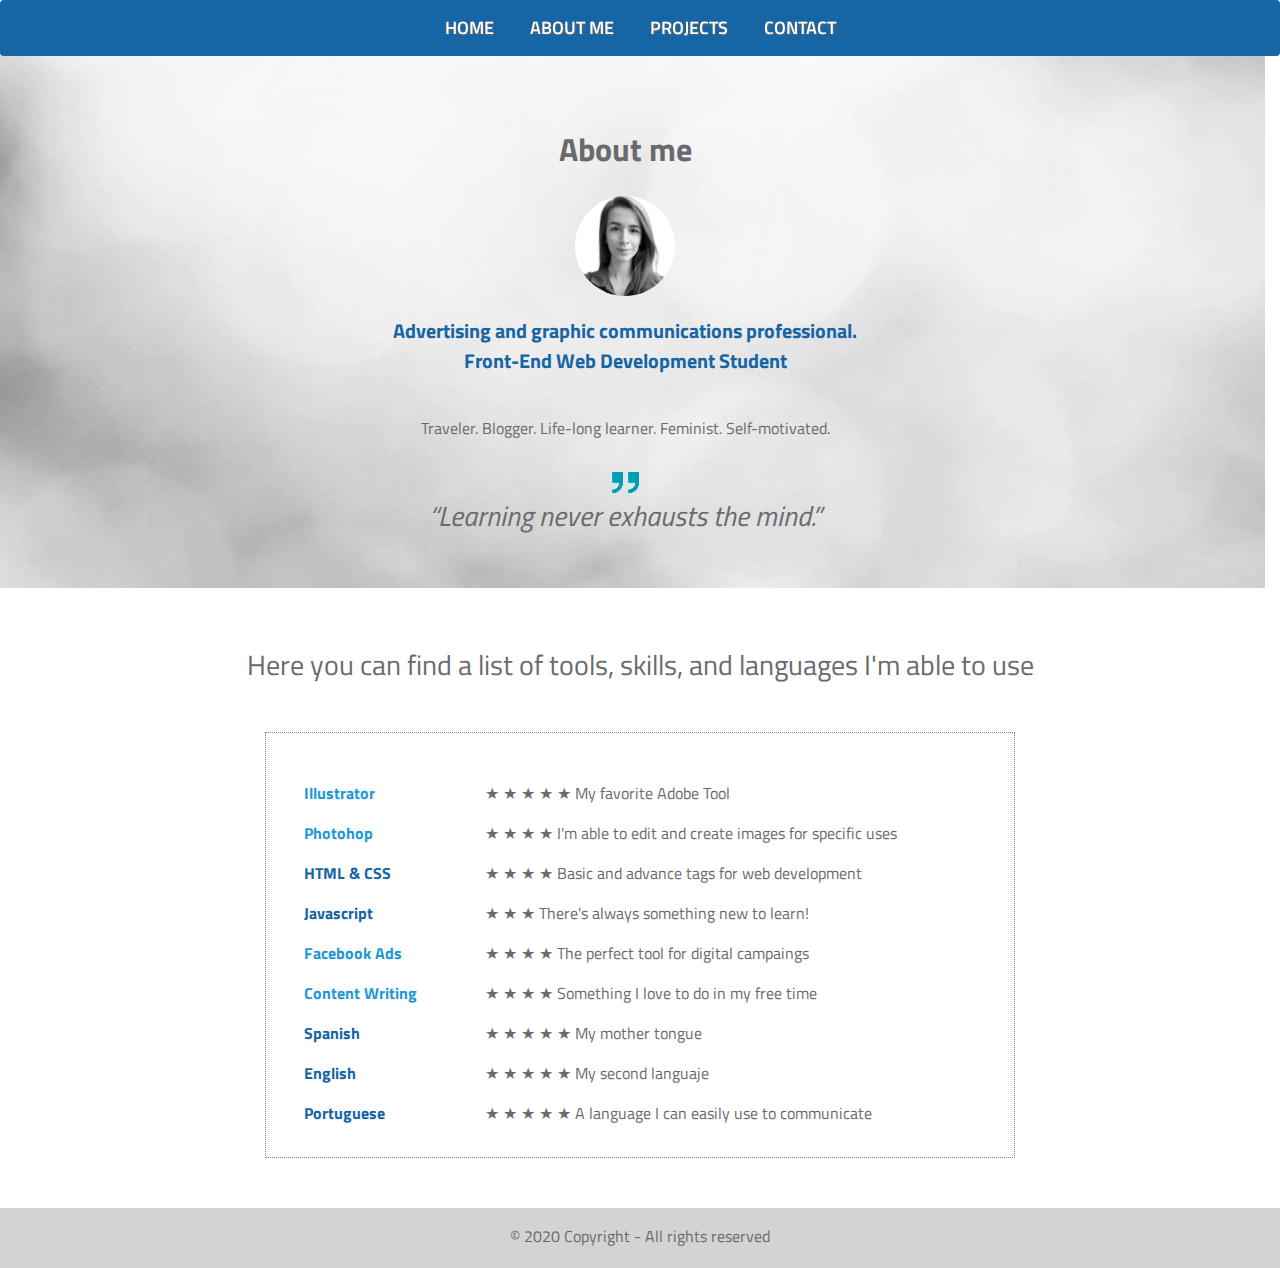
==== pages/about.html @ aea6ceb0 "pagina about me terminada" ====
<!DOCTYPE html>
<html lang="en">
<head>
    <meta charset="UTF-8">
    <meta name="viewport" content="width=device-width, initial-scale=1.0">
    <link rel="stylesheet" href="../css/normalize.css">
    <link rel="stylesheet" href="../css/styles.css">
    <link rel="stylesheet" href="../css/pages.css">
    <link rel="stylesheet" href="https://stackpath.bootstrapcdn.com/bootstrap/4.4.1/css/bootstrap.min.css" integrity="sha384-Vkoo8x4CGsO3+Hhxv8T/Q5PaXtkKtu6ug5TOeNV6gBiFeWPGFN9MuhOf23Q9Ifjh" crossorigin="anonymous">
    <link href="https://use.fontawesome.com/releases/v5.0.7/css/all.css" rel="stylesheet">
    <script src="https://code.jquery.com/jquery-3.4.1.slim.min.js" integrity="sha384-J6qa4849blE2+poT4WnyKhv5vZF5SrPo0iEjwBvKU7imGFAV0wwj1yYfoRSJoZ+n" crossorigin="anonymous"></script>
    <script src="https://cdn.jsdelivr.net/npm/popper.js@1.16.0/dist/umd/popper.min.js" integrity="sha384-Q6E9RHvbIyZFJoft+2mJbHaEWldlvI9IOYy5n3zV9zzTtmI3UksdQRVvoxMfooAo" crossorigin="anonymous"></script>
    <script src="https://stackpath.bootstrapcdn.com/bootstrap/4.4.1/js/bootstrap.min.js" integrity="sha384-wfSDF2E50Y2D1uUdj0O3uMBJnjuUD4Ih7YwaYd1iqfktj0Uod8GCExl3Og8ifwB6" crossorigin="anonymous"></script>
    <title>Portfolio</title>
</head>
<body>

    <!--menu-->
    <header>
        <nav class="menu navbar navbar-expand-lg navbar-toggler justify-content-center fixed-top">       
                <ul class="navbar-nav">
                    <li class="nav-item"><a class="nav-link" href="../index.html">HOME</a></li>
                    <li class="nav-item"><a class="nav-link" href="">ABOUT ME</a></li>
                    <li class="nav-item"><a class="nav-link" href="">PROJECTS</a></li>
                    <li class="nav-item"><a class="nav-link" href="">CONTACT</a></li>
                </ul>    
        </nav>
    </header>


    <!--main content-->
    <div class="container-fluid top-about mx-auto no-padding">

        <!--Div top about-->
        <div class="row container-about w-100">
            <div class="col-xs-12 col-sm-12 col-md-12 text-center about-subt">
                <h2><b>About me</b></h2>
                <img class="rounded-circle profile2" src="../images/profile-picture2.png" alt="Valentina">
                <p class="about-desc"><b>Advertising and graphic communications professional.
                    <br>Front-End Web Development Student</b></p>
                <br>
                <p>Traveler. Blogger. Life-long learner. Feminist. Self-motivated.</p>
                <div class="blockquote-bg">
                    <blockquote class="blockquote">
                        <img class="d-inline-flex" src="../images/comilla-izq.png" alt="" width="30px">
                        <p class="blockquote-text">“Learning never exhausts the mind.”</p>
                    </blockquote>
                </div>
            </div>
        </div>

        <div class="container important-tools">
            <div><h3>Here you can find a list of tools, skills, and languages I'm able to use</h3></div>
        </div>
        
        <div class="container list-tools justify-content-center">
            <dl class="row list-items mt-5 ml-2">
                <dt class="col-xs-12 col-sm-12 col-md-3 list-items-lblue">Illustrator</dt>
                <p class="col-xs-12 col-sm-12 col-md-9">&#9733; &#9733; &#9733; &#9733; &#9733;  My favorite Adobe Tool</p>           
                <dt class="col-xs-12 col-sm-12 col-md-3 list-items-lblue">Photohop</dt>
                <p class="col-xs-12 col-sm-12 col-md-9">&#9733; &#9733; &#9733; &#9733;  I'm able to edit and create images for specific uses</p>
                <dt class="col-xs-12 col-sm-12 col-md-3 list-items-dblue">HTML & CSS</dt>
                <p class="col-xs-12 col-sm-12 col-md-9">&#9733; &#9733; &#9733; &#9733;  Basic and advance tags for web development</p>
                <dt class="col-xs-12 col-sm-12 col-md-3 list-items-dblue">Javascript</dt>
                <p class="col-xs-12 col-sm-12 col-md-9">&#9733; &#9733; &#9733; There's always something new to learn!</p>
                <dt class="col-xs-12 col-sm-12 col-md-3 list-items-lblue">Facebook Ads</dt>
                <p class="col-xs-12 col-sm-12 col-md-9">&#9733; &#9733; &#9733; &#9733; The perfect tool for digital campaings</p>
                <dt class="col-xs-12 col-sm-12 col-md-3 list-items-lblue">Content Writing</dt>
                <p class="col-xs-12 col-sm-12 col-md-9">&#9733; &#9733; &#9733; &#9733; Something I love to do in my free time</p>
                <dt class="col-xs-12 col-sm-12 col-md-3 list-items-dblue">Spanish</dt>
                <p class="col-xs-12 col-sm-12 col-md-9">&#9733; &#9733; &#9733; &#9733; &#9733;  My mother tongue</p>           
                <dt class="col-xs-12 col-sm-12 col-md-3 list-items-dblue">English</dt>
                <p class="col-xs-12 col-sm-12 col-md-9">&#9733; &#9733; &#9733; &#9733; &#9733;  My second languaje</p>           
                <dt class="col-xs-12 col-sm-12 col-md-3 list-items-dblue">Portuguese</dt>
                <p class="col-xs-12 col-sm-12 col-md-9">&#9733; &#9733; &#9733; &#9733; &#9733;  A language I can easily use to communicate</p>           

                </dl>
                </dd>
            </dl>
        </div>
    </div><!--aquí termina el container-fluid-->
    

    <!-- Footer -->
    <footer class="page-footer font-small mt-0">
        <div class="footer-copyright text-center"><p class="pt-3">© 2020 Copyright - All rights reserved</p>
        </div>
    </footer>
    <!-- Footer -->









    
</body>
</html>
---- css/styles.css ----
@import url('https://fonts.googleapis.com/css?family=Titillium+Web:400,600,700&display=swap');

/* variables */
:root {
    /* -- colors -- */
    --dark-blue: #1665a4;
    --light-blue: #2299d6;
    --grey:#6a6a6e;
}


html, body {
    margin: 0;
    padding: 0;
    font-family: 'Titillium Web', sans-serif !important;
    height: 100%;
}

/* menu y cabezote*/
nav.menu {
    background-color: var(--dark-blue) !important;
    display: flex;
    width: 100%;
    color: white !important;
    font-size: 18px;
    font-weight: 600;
    z-index: 4;
    padding: 0;
}

header ul {
    list-style: none;
    display: flex;
    margin: 0;
}

header ul li {   
    list-style: none;
    padding: 0;
  
}

header li a {
    text-decoration: none;
    color: white;
    padding: 20px 10px;
    text-shadow: 1px 1px 2px var(--grey);
}

header a:hover{
    background-color: var(--light-blue);
    color: white;
    text-decoration: none;
}

.nav-link {
    padding: 18px !important;
    margin-top: 0;
}


/* top image and texts*/

.top-section {

    margin-right: 0;
    margin-left: 0;    
    text-align: center;
    color: white;
    font-size: 18px;
    font-weight: 600;  
    position: relative;
}

.desc-top-section {
    position: absolute;
    left: 50%;
    top: 40%;
    transform: translateX(-50%) translateY(-50%);
}

.img-full {
    max-width: 100%;
    height: 100%;
}

.welcome {
    padding-top: 170px;
    text-shadow: 1px 1px 2px var(--grey);
}

.welcome-text {
    text-align: center;

    color: var(--dark-blue);
    text-decoration: none;
    font-size: 21px;
    background-color: white;
}

  
.welcome-description {
    color: var(--dark-blue);
    font-size: 20px;
}


/* about me info*/
.about-me {
    margin-top: 0;
    background-color: lightgrey;
    padding-top: 60px;
    padding-bottom: 60px;
}

.about-me-info {
    padding-right: 40px;
    padding-left: 40px;
}

.about-me-text {
    padding-right: 80px;
}

.about-me-pic {
    text-align: right;
}

.profile-pic {
    width: 210px;
    height: 210px;
}

h2 {
    padding-top: 10px;
    color: var(--grey);
    font-size: 20px;
}

p {
    color: var(--grey);
    font-size: 16px;
}

/* specific work*/

.selection-work {
    margin-top: 40px;
}

.btn-primary {
    border-radius: 5px;
    background-color: var(--light-blue) !important;
}

h3 {
    padding-top: 10px;
    color: var(--grey);
    font-size: 16px;
}


/* contact info*/
.contact-me {
    margin-top: 25px;
    background-color: var(--dark-blue);
    padding-top: 45px;
    color: white;
    margin-bottom: 0;
    margin-right: 0 !important;
    padding-bottom: 40px; 
}

.contact-me-text {
    color: white;

}

button.btn-primary {
    background-color: var(--light-blue)!important;
}

button.btn-primary:hover {
    background-color: var(--dark-blue)!important;
}

i.fa-github, .fa-linkedin, .fa-facebook-square {
    color: white;
    font-size: 40px;
}


/* footer*/
footer {
    background-color: lightgrey;
    margin-top: 0;
    color: var(--grey);
    height: 60px;
    margin-bottom: 0;
}


/*para pantalla de celulares*/
 @media (max-width: 576px) {


    .profession{
        font-size: 32px;
        margin-bottom: 150px;
        
    }
    .container-profession {
        width: auto;
        height: auto;
        margin-top: 210px;
    }


    .header ul {
        list-style: none;
        display: inline-block;
        margin: 0;
    }
    .top-section {
        font-weight: 400;
        margin-top: 220px;  
    }
    .welcome {
        font-size: 15px;
        padding-top: 30%;
    }

    .welcome-text  {
        display: none;
    }

    .about-me {
        padding-top: 50px;
    }

    .about-me-pic {
        text-align: center;
        margin-right: auto;
        margin-left: auto;
        margin-bottom: 25px;
        display: block;
        align-items: center;
        justify-content: center;
    }

    .about-me-text {
        padding-right: 0px;
    }

    .selection-work {
        margin-top: 20px;
        font-size: 10px;
    }

    .selection-work-text {
        font-size: 17px;
    }

    .work-icons {
        margin-bottom: 0;
    }

    .contact-group {
        margin-top: 5px;
        padding-bottom: 35px;
    }

    .icons-group {
        margin-bottom: 30px;
    }

    .work-cont {
        width: 60%;
    }


    .contact-me {
        margin-top: 0;
    }
    .my-job {
        font-size:21px;
    }
    .my-job-cont {
        margin-top: 0;
    }

    i.fa-github, .fa-linkedin, .fa-facebook-square {
        font-size: 20px;
    }



 }

 /*para pantalla de ipad*/
 @media (max-width: 768px) {


    .top-section {
        margin-top: 190px; 
    }

    .welcome {
        font-size: 28px;
        padding-top: 90px;
    }

    .welcome-description {
        font-size: 12px;
    }

    .about-me-text {
        padding-right: 0px;
    }

    .work-cont {
        width: 75%;
    }

    .icono {
        width: 80px;
    }

    i.fa-github, .fa-linkedin, .fa-facebook-square {
        font-size: 25px;
    }

    .contact-text {
        font-size: 21px;
    }





/* clases de la pag de web dev projects (el css real se llama pages, no sé si moverlo) */

.web-projects {
    margin-top: 100px;
    padding-top: 30px;
    display: inline-flex;
    padding-right: 30px;
    margin-right: auto;
    margin-left: auto;
}

.project-pic {
    width: 280px;
    height: 150px;
}

.project-container {
    width: 300px;
    padding: 20px;
}

.card {
    width: 300px;
    padding: 20px;
}

.card-title {
    color: var(--grey);
    font-size: 18px;
}

.card-text {
    color: var(--grey);
    font-size: 14px;
}
}
---- css/pages.css ----
@import url('https://fonts.googleapis.com/css?family=Titillium+Web:400,600,700&display=swap');

/* variables */
:root {
    /* -- colors -- */
    --dark-blue: #1665a4;
    --light-blue: #2299d6;
    --grey:#6a6a6e;
}


html, body {
    margin: 0;
    padding: 0;
    font-family: 'Titillium Web', sans-serif !important;
}





.top-section-web {
    margin-right: 0;
    margin-left: 0;    
    text-align: center;
    color: white;
    font-size: 18px;
    font-weight: 600;
    position: relative; 
}

.desc-top-section-web {
    position: absolute;
    left: 50%;
    top: 40%;
    transform: translateX(-50%) translateY(-50%);
}

.welcome {
    padding-top: 150px;
    text-shadow: 1px 1px 2px var(--grey);
}

.welcome-text {
    width: 550px;
    text-align: center;
    margin: 10px auto;
    color: var(--dark-blue);
    text-decoration: none;
    font-size: 21px;
}

.welcome-description {
    color: var(--dark-blue);
    font-size: 20px;
}

.about-me {
    margin-top: 0;
    background-color: lightgrey;
    padding-top: 60px;
    padding-bottom: 60px;
}

.about-me-text {
    padding-right: 80px;
}

.profile-pic {
    width: 200px;
    height: 200px;
}

h2 {
    padding-top: 10px;
    color: var(--grey);
    font-size: 20px;
}

p {
    color: var(--grey);
    font-size: 16px;
}

.selection-work {
    margin-top: 40px;
}

.btn-primary {
    border-radius: 5px;
    background-color: var(--light-blue) !important;
}

h3 {
    padding-top: 10px;
    color: var(--grey);
    font-size: 16px;
}

.contact-me {
    margin: 25px 0;
    background-color: var(--dark-blue);
    padding-top: 60px;
    padding-bottom: 60px;
    color: white;
    margin-bottom: 0;
    margin-right: 0 !important;
   
}

.contact-me-text {
    color: white;

}

button.btn-primary {
    background-color: var(--light-blue)!important;
}

button.btn-primary:hover {
    background-color: var(--dark-blue)!important;
}

i.fa-github, .fa-linkedin, .fa-facebook-square {
    color: white;
    font-size: 40px;
}

footer {
    background-color: lightgrey;
    margin-top: 0;
    color: var(--grey);
    height: 60px;
    margin-bottom: 0;
}

/* aquí empiezan las clases de la pag de web dev projects */

.web-projects {
    margin-top: 100px;
    padding-top: 30px;
    display: inline-flex;
    padding-right: 30px;
    margin-right: auto;
    margin-left: auto;
}

.project-pic {
    width: 280px;
    height: 150px;
}

.project-container {
    width: 300px;
    padding: 20px;
}

.card {
    width: 300px;
    padding: 20px;
}

.card-title {
    color: var(--grey);
    font-size: 18px;
}

.card-text {
    color: var(--grey);
    font-size: 14px;
}


/*empiezan las clases de about me*/

.about-desc {
    font-size: 20px;
    color: var(--dark-blue);
}

.container-about {
    background-image: url(../images/grey-bg.jpg);
    background-repeat: no-repeat;
    background-size: cover;
    margin-top: 50px;
    margin-right: 0;
    margin-left: 0;
    padding: 0;
    padding-bottom: 35px;
    max-width: 100%;
}

.container-fluid {
    margin: 0 !important;
    padding: 0 !important;
}

.top-about {
    margin-right: 0;
    margin-left: 0;
    padding: 0;
}

.about-subt {
    padding-top: 70px;
}

.profile2 {
    width: 100px;
    margin: 20px auto;
}

.blockquote-text {
    font-style: oblique;
    font-size: 28px;
    margin-top: 0px;
}

.blockquote-bg {
    /*border: solid 1px darkgrey;*/
    width: 500px;
    text-align: center;
    margin: auto;
    margin-top: 25px;
}

.important-tools {
    margin: 50px auto;
    text-align: center;
}

.list-tools {
    margin-top: 50px;
    border: dotted 1px grey;
    width: 750px !important;
    margin-bottom: 50px;
}

.list-items-lblue {
    color: var(--light-blue);
}

.list-items-dblue {
    color: var(--dark-blue);
}




/*Media queries*/

/*para pantalla de celulares*/
@media (max-width: 576px) {
    .top-section-web {
        font-weight: 400;
        margin-top: 210px;
    }
}
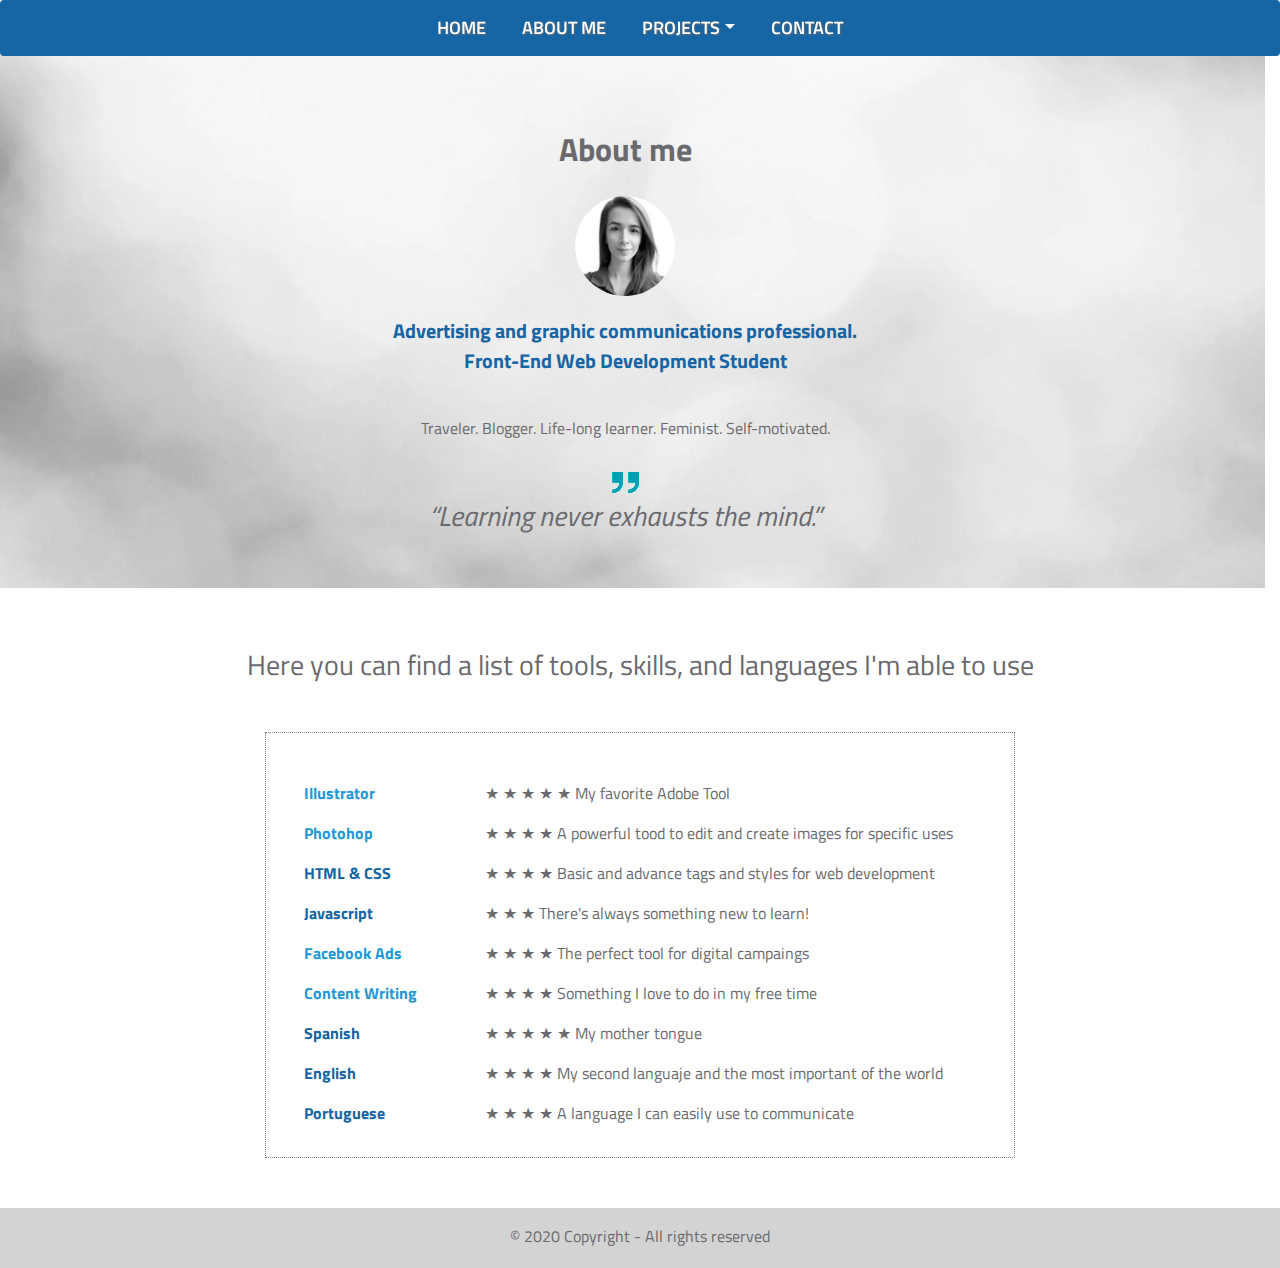
==== commit 91942cae: "propiedad hidden en el body" ====
--- a/pages/about.html
+++ b/pages/about.html
@@ -18,13 +18,19 @@
     <!--menu-->
     <header>
         <nav class="menu navbar navbar-expand-lg navbar-toggler justify-content-center fixed-top">       
-                <ul class="navbar-nav">
-                    <li class="nav-item"><a class="nav-link" href="../index.html">HOME</a></li>
-                    <li class="nav-item"><a class="nav-link" href="">ABOUT ME</a></li>
-                    <li class="nav-item"><a class="nav-link" href="">PROJECTS</a></li>
-                    <li class="nav-item"><a class="nav-link" href="">CONTACT</a></li>
-                </ul>    
-        </nav>
+            <ul class="navbar-nav">
+                <li class="nav-item"><a class="nav-link" href="">HOME</a></li>
+                    <li class="nav-item"><a class="nav-link" href="#targetabout">ABOUT ME</a></li>
+                      <li class="nav-item dropdown">
+                        <a class="nav-link dropdown-toggle" data-toggle="dropdown" href="#" role="button" aria-haspopup="true" aria-expanded="false">PROJECTS</a>
+                        <div class="dropdown-menu">
+                        <a class="dropdown-item" href="#">WEB DEVELOPMENT</a>
+                        <a class="dropdown-item" href="#">DIGITAL MARKETING</a>
+                        <a class="dropdown-item" href="#">CONTENT WRITING</a>
+                    </li>
+                    <li class="nav-item"><a class="nav-link" href="#targetcontact">CONTACT</a></li>
+                </ul>
+            </nav>
     </header>
 
 
@@ -32,7 +38,7 @@
     <div class="container-fluid top-about mx-auto no-padding">
 
         <!--Div top about-->
-        <div class="row container-about w-100">
+        <div class="row wrapper container-about">
             <div class="col-xs-12 col-sm-12 col-md-12 text-center about-subt">
                 <h2><b>About me</b></h2>
                 <img class="rounded-circle profile2" src="../images/profile-picture2.png" alt="Valentina">
@@ -58,9 +64,9 @@
                 <dt class="col-xs-12 col-sm-12 col-md-3 list-items-lblue">Illustrator</dt>
                 <p class="col-xs-12 col-sm-12 col-md-9">&#9733; &#9733; &#9733; &#9733; &#9733;  My favorite Adobe Tool</p>           
                 <dt class="col-xs-12 col-sm-12 col-md-3 list-items-lblue">Photohop</dt>
-                <p class="col-xs-12 col-sm-12 col-md-9">&#9733; &#9733; &#9733; &#9733;  I'm able to edit and create images for specific uses</p>
+                <p class="col-xs-12 col-sm-12 col-md-9">&#9733; &#9733; &#9733; &#9733;  A powerful tood to edit and create images for specific uses</p>
                 <dt class="col-xs-12 col-sm-12 col-md-3 list-items-dblue">HTML & CSS</dt>
-                <p class="col-xs-12 col-sm-12 col-md-9">&#9733; &#9733; &#9733; &#9733;  Basic and advance tags for web development</p>
+                <p class="col-xs-12 col-sm-12 col-md-9">&#9733; &#9733; &#9733; &#9733;  Basic and advance tags and styles for web development</p>
                 <dt class="col-xs-12 col-sm-12 col-md-3 list-items-dblue">Javascript</dt>
                 <p class="col-xs-12 col-sm-12 col-md-9">&#9733; &#9733; &#9733; There's always something new to learn!</p>
                 <dt class="col-xs-12 col-sm-12 col-md-3 list-items-lblue">Facebook Ads</dt>
@@ -70,9 +76,9 @@
                 <dt class="col-xs-12 col-sm-12 col-md-3 list-items-dblue">Spanish</dt>
                 <p class="col-xs-12 col-sm-12 col-md-9">&#9733; &#9733; &#9733; &#9733; &#9733;  My mother tongue</p>           
                 <dt class="col-xs-12 col-sm-12 col-md-3 list-items-dblue">English</dt>
-                <p class="col-xs-12 col-sm-12 col-md-9">&#9733; &#9733; &#9733; &#9733; &#9733;  My second languaje</p>           
+                <p class="col-xs-12 col-sm-12 col-md-9">&#9733; &#9733; &#9733; &#9733;  My second languaje and the most important of the world</p>           
                 <dt class="col-xs-12 col-sm-12 col-md-3 list-items-dblue">Portuguese</dt>
-                <p class="col-xs-12 col-sm-12 col-md-9">&#9733; &#9733; &#9733; &#9733; &#9733;  A language I can easily use to communicate</p>           
+                <p class="col-xs-12 col-sm-12 col-md-9">&#9733; &#9733; &#9733; &#9733;  A language I can easily use to communicate</p>           
 
                 </dl>
                 </dd>
--- a/css/styles.css
+++ b/css/styles.css
@@ -14,6 +14,10 @@
     padding: 0;
     font-family: 'Titillium Web', sans-serif !important;
     height: 100%;
+}
+
+body {
+    overflow-x: hidden;
 }
 
 /* menu y cabezote*/
@@ -58,6 +62,24 @@
     margin-top: 0;
 }
 
+.dropdown-menu {
+    background-color: var(--dark-blue) !important;
+
+}
+
+.dropdown-item {
+    color: white !important;
+}
+
+.dropdown-item a:hover {
+    color: var(--light-blue) !important;
+
+}
+
+.dropdown-item:hover {
+    background-color: var(--light-blue) !important;
+}
+
 
 /* top image and texts*/
 
